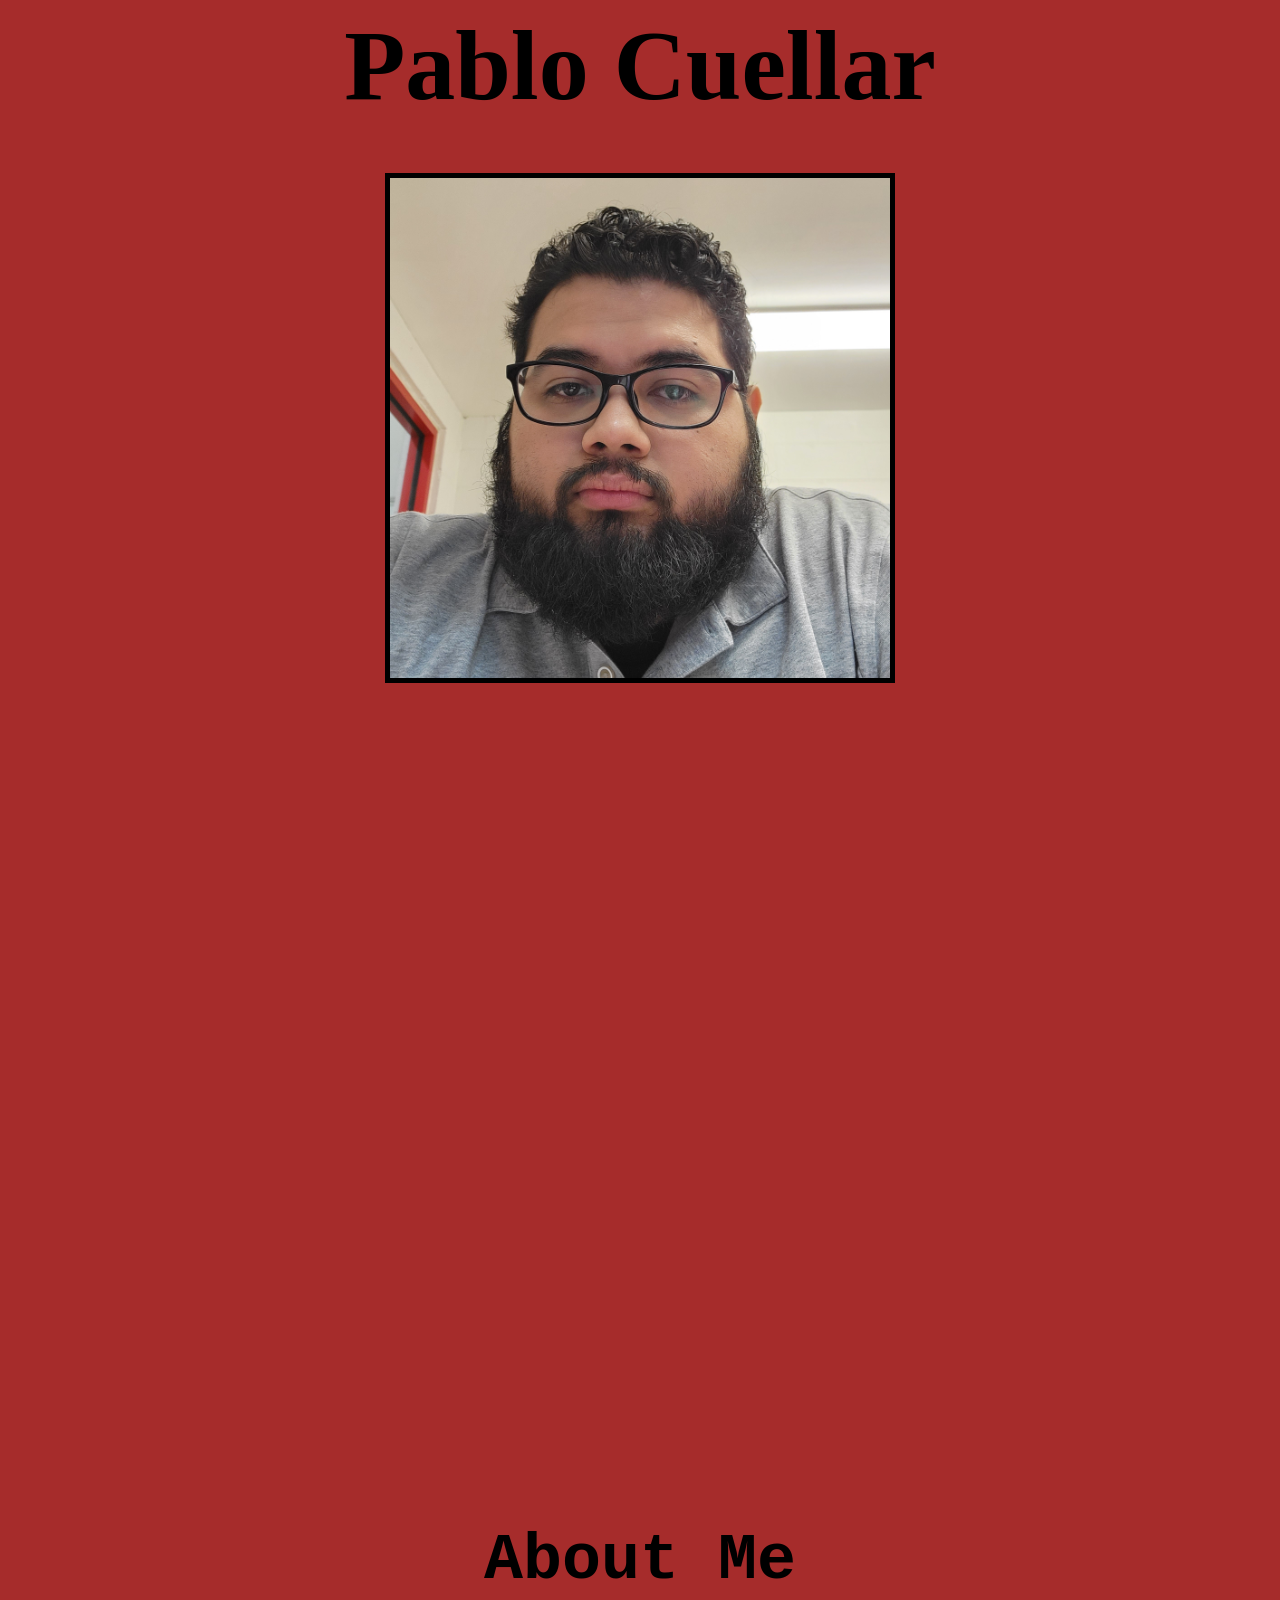
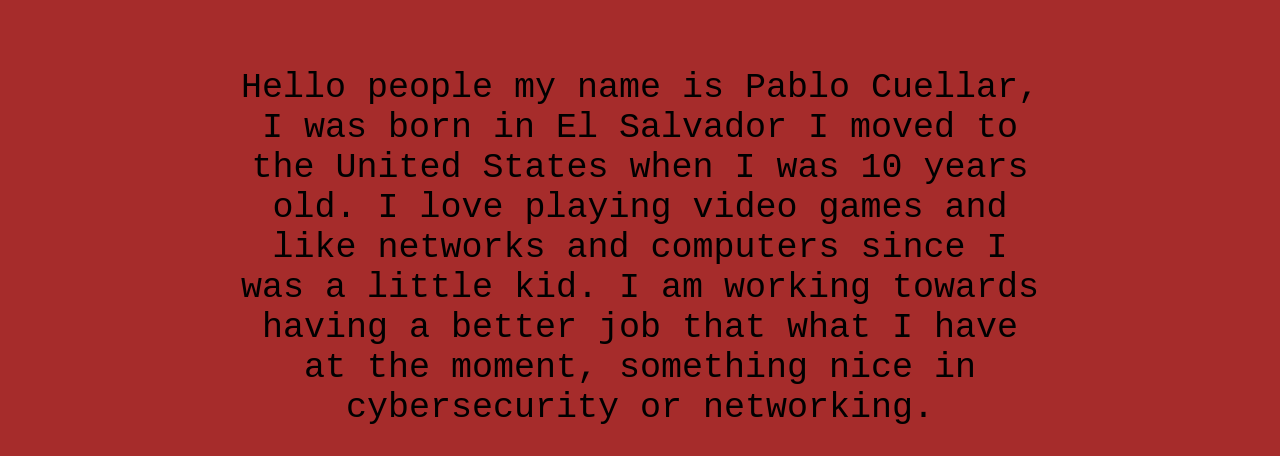
==== index.html @ 1dea9dde "Project Done Co-authored-by: Copilot <copilot@github.com>" ====
<!DOCTYPE html>
<html lang="en">
<head>
    <meta charset="UTF-8">
    <meta name="viewport" content="width=device-width, initial-scale=1.0">
    <title>Document</title>
</head>
<style>
body {
    background-color: #b22222;
}
.video-wrapper {
  position: relative;
  padding-bottom: 56.25%;
  height: 0;
  overflow: hidden;
  width: 100%;
  max-width: 960px;
}
.video-wrapper iframe {
  position: absolute;
  top: 0; left: 0;
  width: 100%; height: 100%;
  border: none;
}
</style>
<body style="display: flex; flex-direction: column; justify-content: center; align-items: center; min-height: 100vh; background-color: #A62C2B; overflow-y: auto;">
<h1 style="font-size: 100px; font-family: 'Comic Sans MS', 'Comic Sans', cursive; font-weight: italic; margin: 0 0 50px;">Pablo Cuellar</h1>
<img src="PabloC.jpg" alt="My Picture" style="width: 500px; height: 500px; object-fit: cover; margin: 0 0 80px; border: 5px solid black;">
<div class="video-wrapper">
  <iframe width="560" height="315" src="https://www.youtube.com/embed/nWm_OhIKms8?si=GQTfLHkSaRHpEKtq" title="YouTube video player" frameborder="0" allow="accelerometer; autoplay; clipboard-write; encrypted-media; gyroscope; picture-in-picture; web-share" referrerpolicy="strict-origin-when-cross-origin" allowfullscreen></iframe>
</div>
<h2 style="font-size: 65px; font-family: 'courier new', monospace; margin: 50px 20px; color: black;">About Me</h2>
<p style="font-size: 35px; font-family: 'Courier New', monospace, bold; margin: 20px 20px; color: black; max-width: 800px; text-align: center;">Hello people my name is Pablo Cuellar, I was born in El Salvador I moved to the United States when I was 10 years old. I love playing video games and like networks and computers since I was a little kid. I am working towards having a better job that what I have at the moment, something nice in cybersecurity or networking.</p>
</body>
</html>
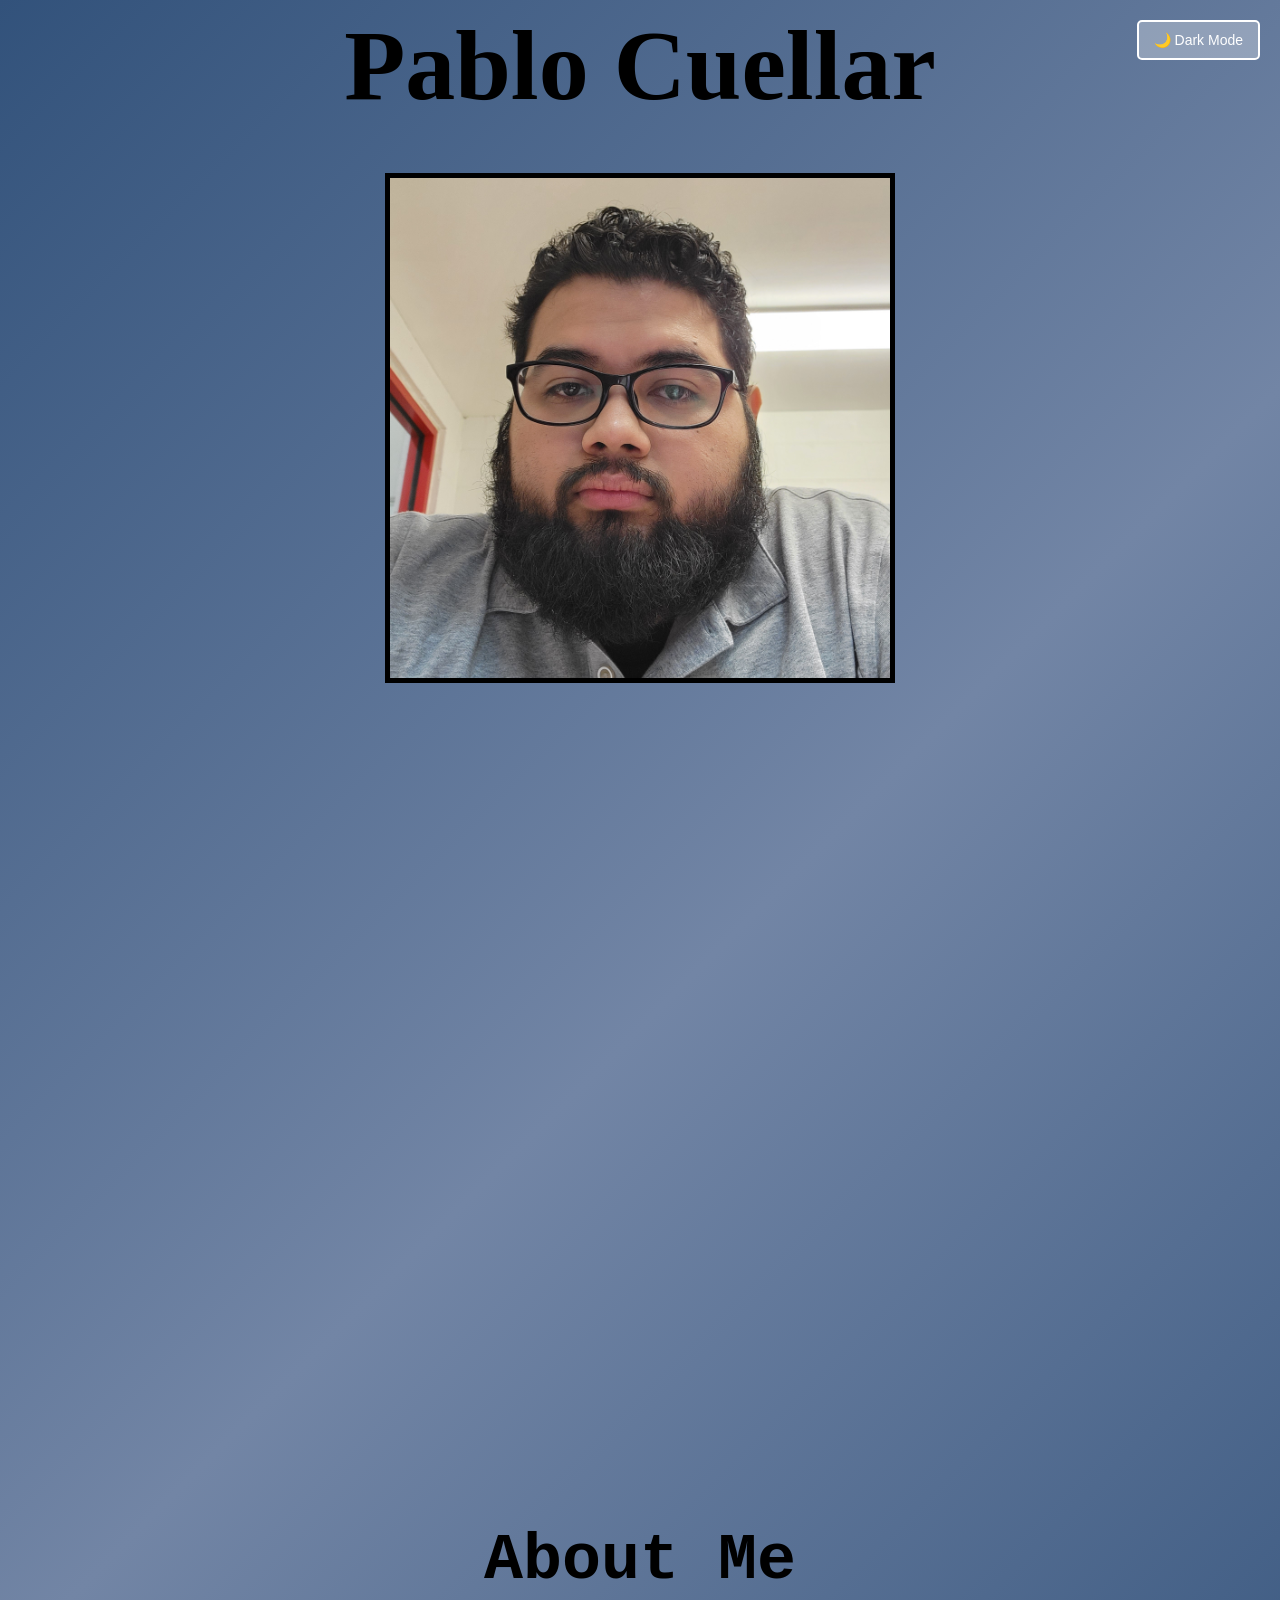
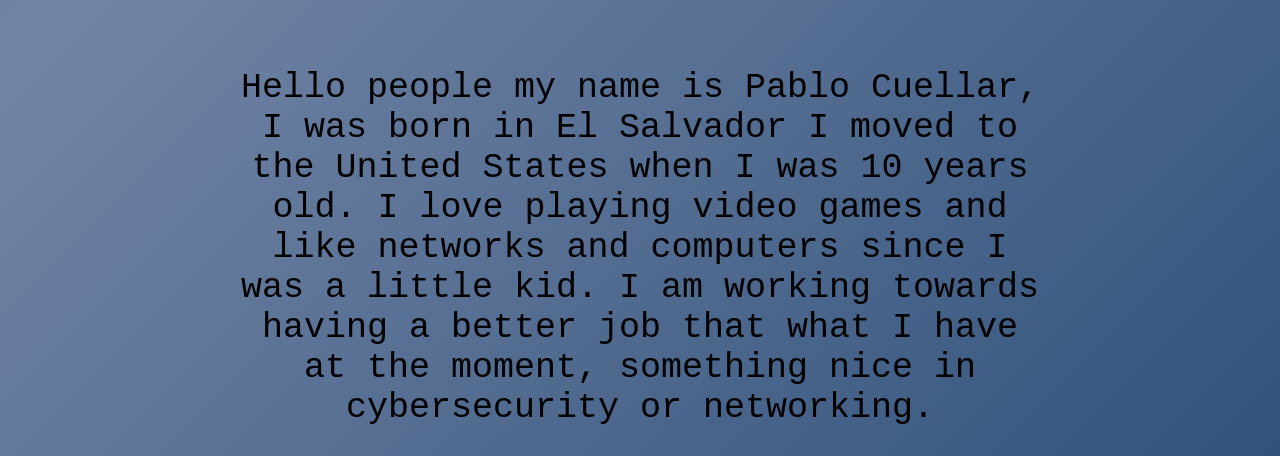
==== commit e865412e: "added dark mode Co-authored-by: Copilot <copilot@github.com>" ====
--- a/index.html
+++ b/index.html
@@ -5,32 +5,37 @@
     <meta name="viewport" content="width=device-width, initial-scale=1.0">
     <title>Document</title>
 </head>
-<style>
-body {
-    background-color: #b22222;
-}
-.video-wrapper {
-  position: relative;
-  padding-bottom: 56.25%;
-  height: 0;
-  overflow: hidden;
-  width: 100%;
-  max-width: 960px;
-}
-.video-wrapper iframe {
-  position: absolute;
-  top: 0; left: 0;
-  width: 100%; height: 100%;
-  border: none;
-}
-</style>
-<body style="display: flex; flex-direction: column; justify-content: center; align-items: center; min-height: 100vh; background-color: #A62C2B; overflow-y: auto;">
-<h1 style="font-size: 100px; font-family: 'Comic Sans MS', 'Comic Sans', cursive; font-weight: italic; margin: 0 0 50px;">Pablo Cuellar</h1>
-<img src="PabloC.jpg" alt="My Picture" style="width: 500px; height: 500px; object-fit: cover; margin: 0 0 80px; border: 5px solid black;">
+<link rel="stylesheet" href="styles.css">
+</head>
+<body>
+<button id="darkModeToggle" class="dark-mode-btn">🌙 Dark Mode</button>
+<h1>Pablo Cuellar</h1>
+<img src="PabloC.jpg" alt="My Picture">
 <div class="video-wrapper">
   <iframe width="560" height="315" src="https://www.youtube.com/embed/nWm_OhIKms8?si=GQTfLHkSaRHpEKtq" title="YouTube video player" frameborder="0" allow="accelerometer; autoplay; clipboard-write; encrypted-media; gyroscope; picture-in-picture; web-share" referrerpolicy="strict-origin-when-cross-origin" allowfullscreen></iframe>
 </div>
-<h2 style="font-size: 65px; font-family: 'courier new', monospace; margin: 50px 20px; color: black;">About Me</h2>
-<p style="font-size: 35px; font-family: 'Courier New', monospace, bold; margin: 20px 20px; color: black; max-width: 800px; text-align: center;">Hello people my name is Pablo Cuellar, I was born in El Salvador I moved to the United States when I was 10 years old. I love playing video games and like networks and computers since I was a little kid. I am working towards having a better job that what I have at the moment, something nice in cybersecurity or networking.</p>
+<h2>About Me</h2>
+<p>Hello people my name is Pablo Cuellar, I was born in El Salvador I moved to the United States when I was 10 years old. I love playing video games and like networks and computers since I was a little kid. I am working towards having a better job that what I have at the moment, something nice in cybersecurity or networking.</p>
+<script>
+const darkModeBtn = document.getElementById('darkModeToggle');
+const body = document.body;
+
+// Check if dark mode preference is saved
+if (localStorage.getItem('darkMode') === 'enabled') {
+    body.classList.add('dark-mode');
+    darkModeBtn.textContent = '☀️ Light Mode';
+}
+
+darkModeBtn.addEventListener('click', () => {
+    body.classList.toggle('dark-mode');
+    if (body.classList.contains('dark-mode')) {
+        darkModeBtn.textContent = '☀️ Light Mode';
+        localStorage.setItem('darkMode', 'enabled');
+    } else {
+        darkModeBtn.textContent = '🌙 Dark Mode';
+        localStorage.setItem('darkMode', 'disabled');
+    }
+});
+</script>
 </body>
 </html>
--- a/styles.css
+++ b/styles.css
@@ -0,0 +1,100 @@
+body {
+    display: flex;
+    flex-direction: column;
+    justify-content: center;
+    align-items: center;
+    min-height: 100vh;
+    background: linear-gradient(135deg, #32527B 0%, #7285A5 50%, #32527B 100%);
+    overflow-y: auto;
+    transition: background 0.3s ease;
+}
+
+body.dark-mode {
+    background: linear-gradient(135deg, #1a1a1a 0%, #2d2d2d 50%, #1a1a1a 100%);
+}
+
+body.dark-mode h2,
+body.dark-mode p {
+    color: #e0e0e0;
+}
+
+.dark-mode-btn {
+    position: fixed;
+    top: 20px;
+    right: 20px;
+    padding: 10px 15px;
+    background-color: rgba(255, 255, 255, 0.3);
+    border: 2px solid white;
+    color: white;
+    font-size: 14px;
+    border-radius: 5px;
+    cursor: pointer;
+    z-index: 1000;
+    transition: background-color 0.3s ease;
+}
+
+.dark-mode-btn:hover {
+    background-color: rgba(255, 255, 255, 0.5);
+}
+
+body.dark-mode .dark-mode-btn {
+    background-color: rgba(0, 0, 0, 0.3);
+    border-color: #e0e0e0;
+    color: #e0e0e0;
+}
+
+body.dark-mode .dark-mode-btn:hover {
+    background-color: rgba(0, 0, 0, 0.5);
+}
+
+.metallic-surface {
+    background: linear-gradient(135deg, #32527B 0%, #7285A5 50%, #32527B 100%);
+    border: 1px solid #253D5B;
+    border-radius: 8px;
+}
+
+h1 {
+    font-size: 100px;
+    font-family: 'Comic Sans MS', 'Comic Sans', cursive;
+    font-weight: italic;
+    margin: 0 0 50px;
+}
+
+img {
+    width: 500px;
+    height: 500px;
+    object-fit: cover;
+    margin: 0 0 80px;
+    border: 5px solid black;
+}
+
+h2 {
+    font-size: 65px;
+    font-family: 'courier new', monospace;
+    margin: 50px 20px;
+    color: black;
+}
+
+p {
+    font-size: 35px;
+    font-family: 'Courier New', monospace;
+    margin: 20px 20px;
+    color: black;
+    max-width: 800px;
+    text-align: center;
+}
+
+.video-wrapper {
+  position: relative;
+  padding-bottom: 56.25%;
+  height: 0;
+  overflow: hidden;
+  width: 100%;
+  max-width: 960px;
+}
+.video-wrapper iframe {
+  position: absolute;
+  top: 0; left: 0;
+  width: 100%; height: 100%;
+  border: none;
+}
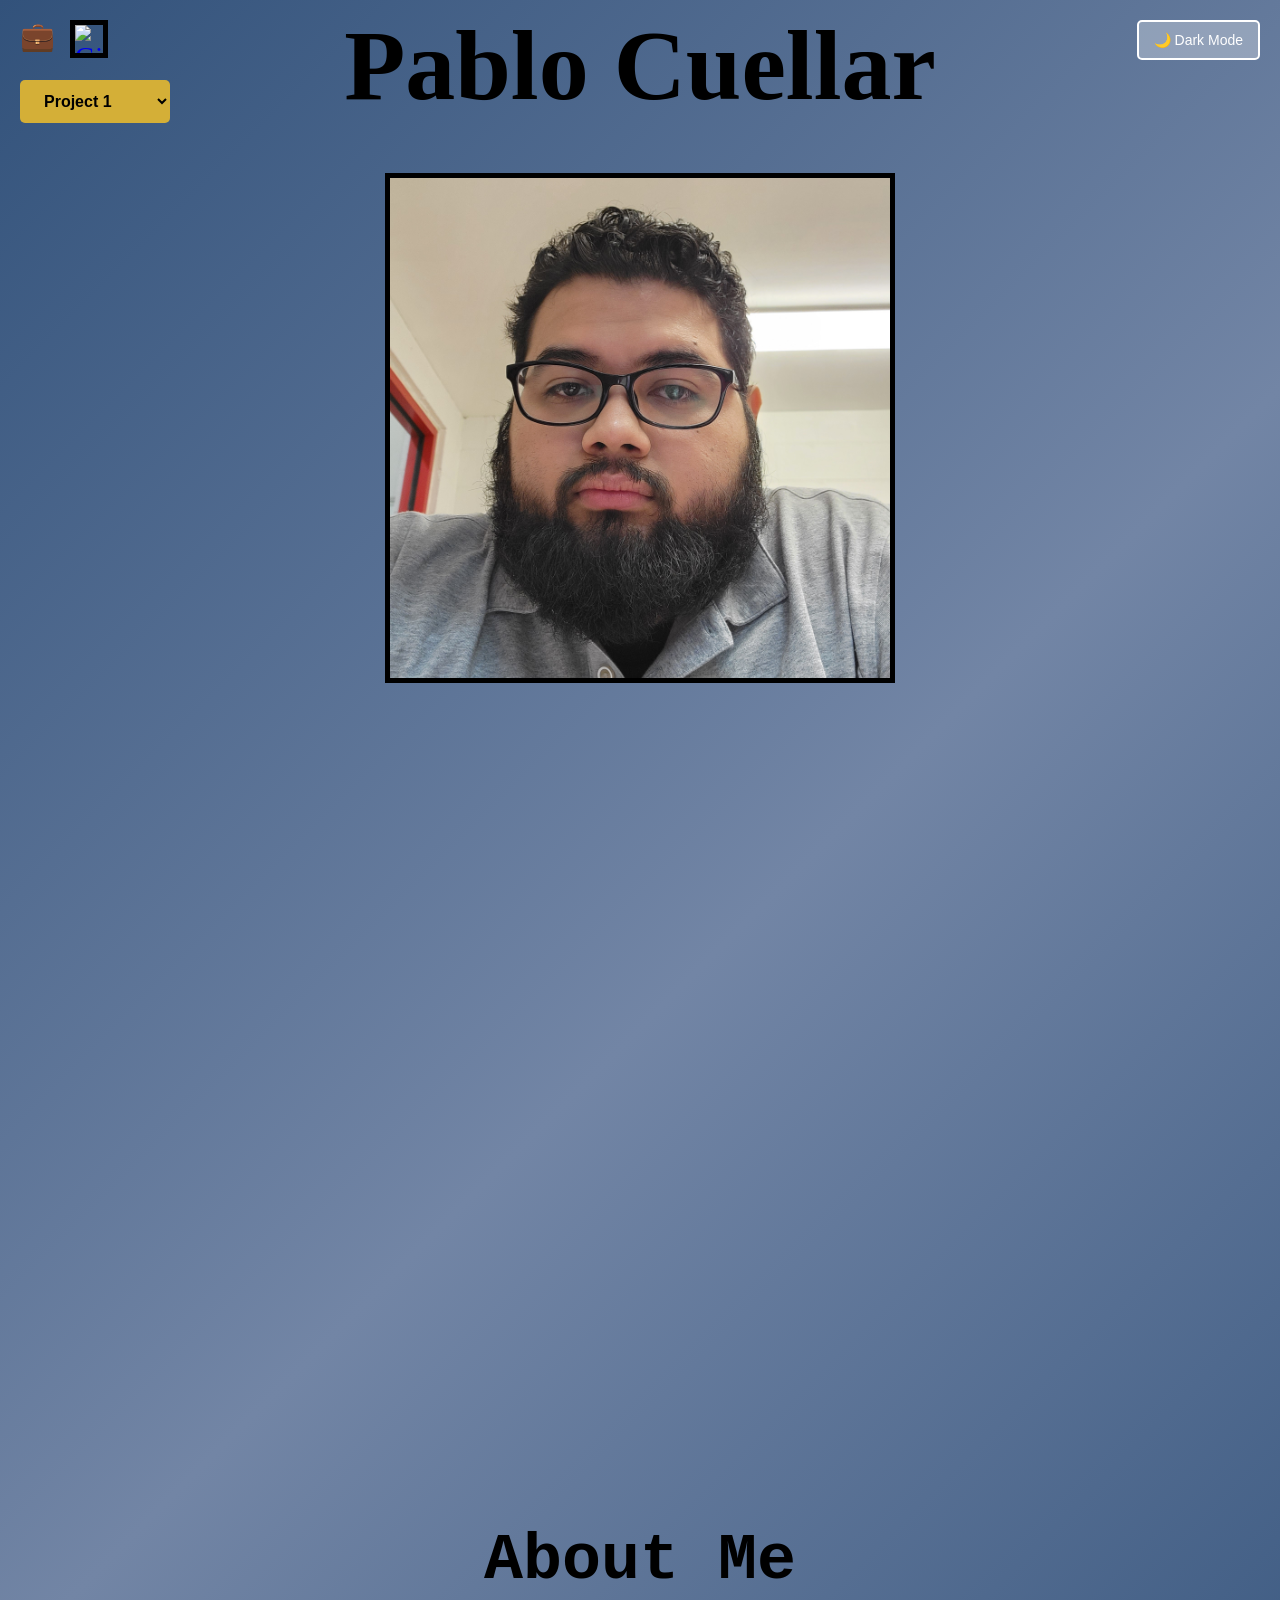
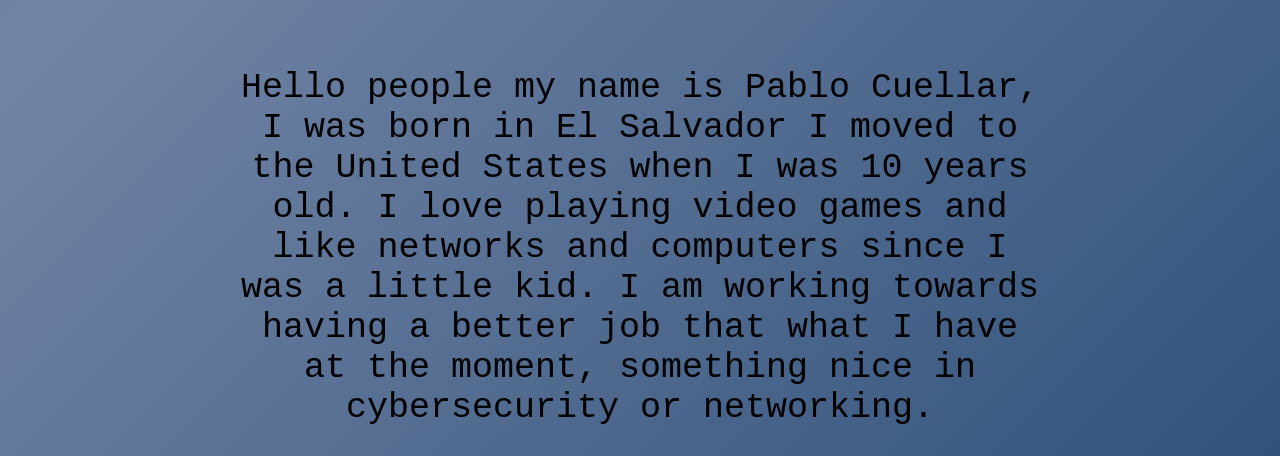
==== commit f220631a: "new features Co-authored-by: Copilot <copilot@github.com>" ====
--- a/index.html
+++ b/index.html
@@ -8,6 +8,14 @@
 <link rel="stylesheet" href="styles.css">
 </head>
 <body>
+<div class="social-icons">
+  <a href="#" class="social-link" title="LinkedIn">💼</a>
+  <a href="#" class="social-link" title="GitHub"><img src="github_invertocat_black.png" alt="GitHub" class="github-icon"></a>
+</div>
+<select id="projectsDropdown" class="projects-dropdown">
+  <option value="project1.html">Project 1</option>
+  <option value="project2.html">Project 2</option>
+</select>
 <button id="darkModeToggle" class="dark-mode-btn">🌙 Dark Mode</button>
 <h1>Pablo Cuellar</h1>
 <img src="PabloC.jpg" alt="My Picture">
@@ -19,6 +27,7 @@
 <script>
 const darkModeBtn = document.getElementById('darkModeToggle');
 const body = document.body;
+const projectsDropdown = document.getElementById('projectsDropdown');
 
 // Check if dark mode preference is saved
 if (localStorage.getItem('darkMode') === 'enabled') {
@@ -36,6 +45,13 @@
         localStorage.setItem('darkMode', 'disabled');
     }
 });
+
+// Handle projects dropdown navigation
+projectsDropdown.addEventListener('change', (e) => {
+    if (e.target.value) {
+        window.location.href = e.target.value;
+    }
+});
 </script>
 </body>
 </html>
--- a/styles.css
+++ b/styles.css
@@ -19,7 +19,7 @@
 }
 
 .dark-mode-btn {
-    position: fixed;
+    position: absolute;
     top: 20px;
     right: 20px;
     padding: 10px 15px;
@@ -45,6 +45,68 @@
 
 body.dark-mode .dark-mode-btn:hover {
     background-color: rgba(0, 0, 0, 0.5);
+}
+
+.social-icons {
+    position: absolute;
+    top: 20px;
+    left: 20px;
+    display: flex;
+    gap: 15px;
+    z-index: 1000;
+}
+
+.social-link {
+    font-size: 28px;
+    text-decoration: none;
+    transition: transform 0.3s ease;
+}
+
+.social-link:hover {
+    transform: scale(1.2);
+}
+
+.github-icon {
+    width: 28px;
+    height: 28px;
+    display: block;
+}
+
+.projects-dropdown {
+    position: absolute;
+    top: 80px;
+    left: 20px;
+    padding: 12px 20px;
+    background-color: #d4af37;
+    border: none;
+    color: black;
+    border-radius: 5px;
+    cursor: pointer;
+    font-size: 16px;
+    font-weight: bold;
+    min-width: 150px;
+    transition: background-color 0.3s ease, transform 0.3s ease;
+    z-index: 1000;
+}
+
+.projects-dropdown:hover {
+    background-color: #e5c158;
+    transform: scale(1.05);
+}
+
+.projects-dropdown option {
+    background-color: white;
+    color: black;
+    padding: 10px;
+}
+
+body.dark-mode .projects-dropdown {
+    background-color: #b8860b;
+    color: black;
+}
+
+body.dark-mode .projects-dropdown:hover {
+    background-color: #d4af37;
 }
 
 .metallic-surface {
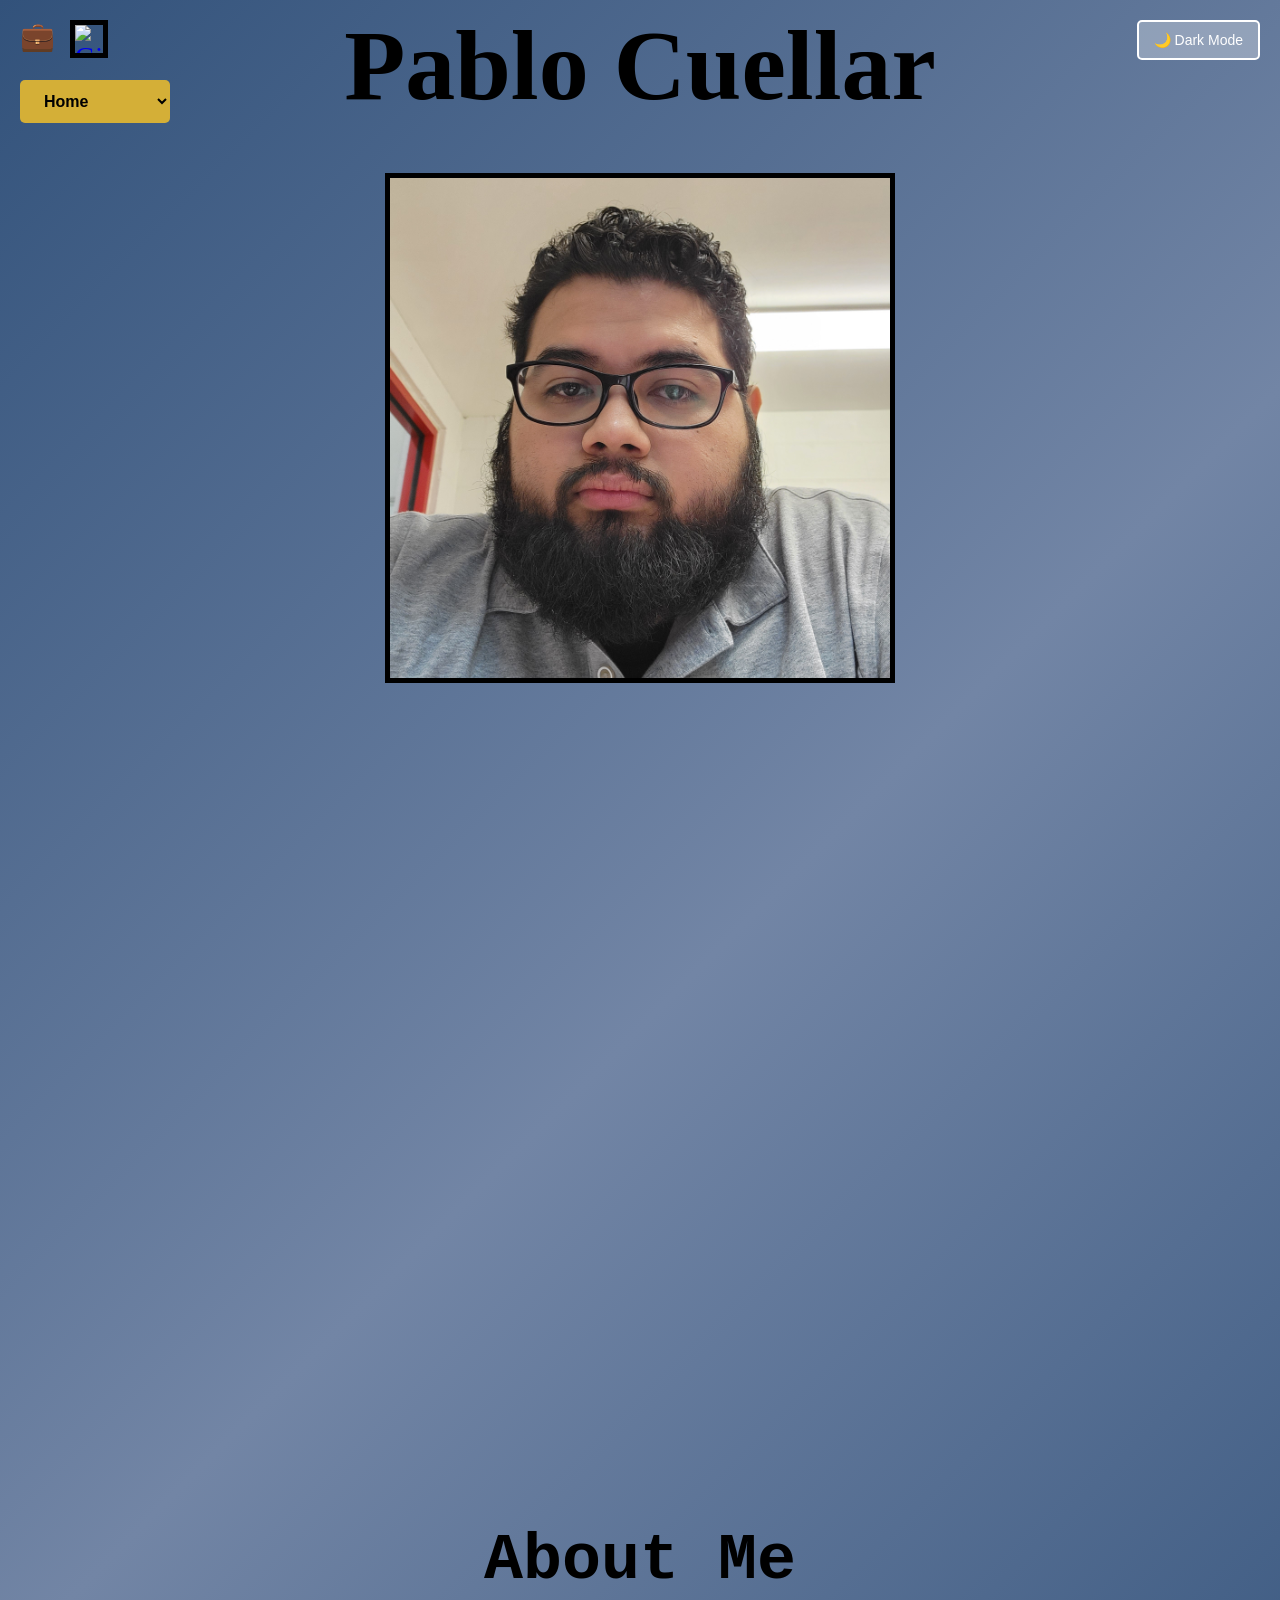
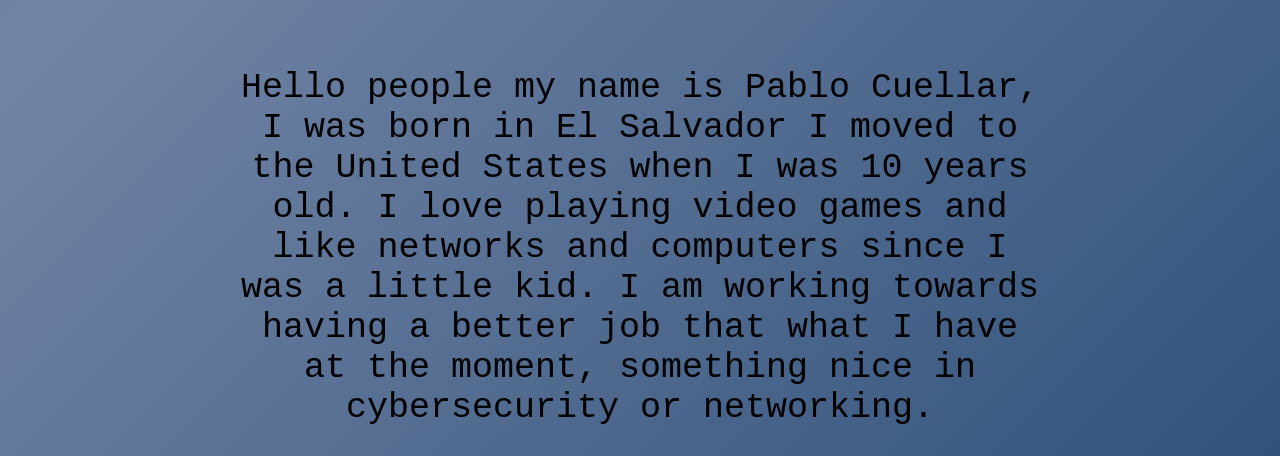
==== commit a7aced5e: "dropdown menu" ====
--- a/index.html
+++ b/index.html
@@ -10,9 +10,10 @@
 <body>
 <div class="social-icons">
   <a href="#" class="social-link" title="LinkedIn">💼</a>
-  <a href="#" class="social-link" title="GitHub"><img src="github_invertocat_black.png" alt="GitHub" class="github-icon"></a>
+  <a href="https://github.com/PabloA9904" class="social-link" title="GitHub"><img src="github_invertocat_black.png" alt="GitHub" class="github-icon"></a>
 </div>
 <select id="projectsDropdown" class="projects-dropdown">
+    <option value="index.html">Home</option>
   <option value="project1.html">Project 1</option>
   <option value="project2.html">Project 2</option>
 </select>
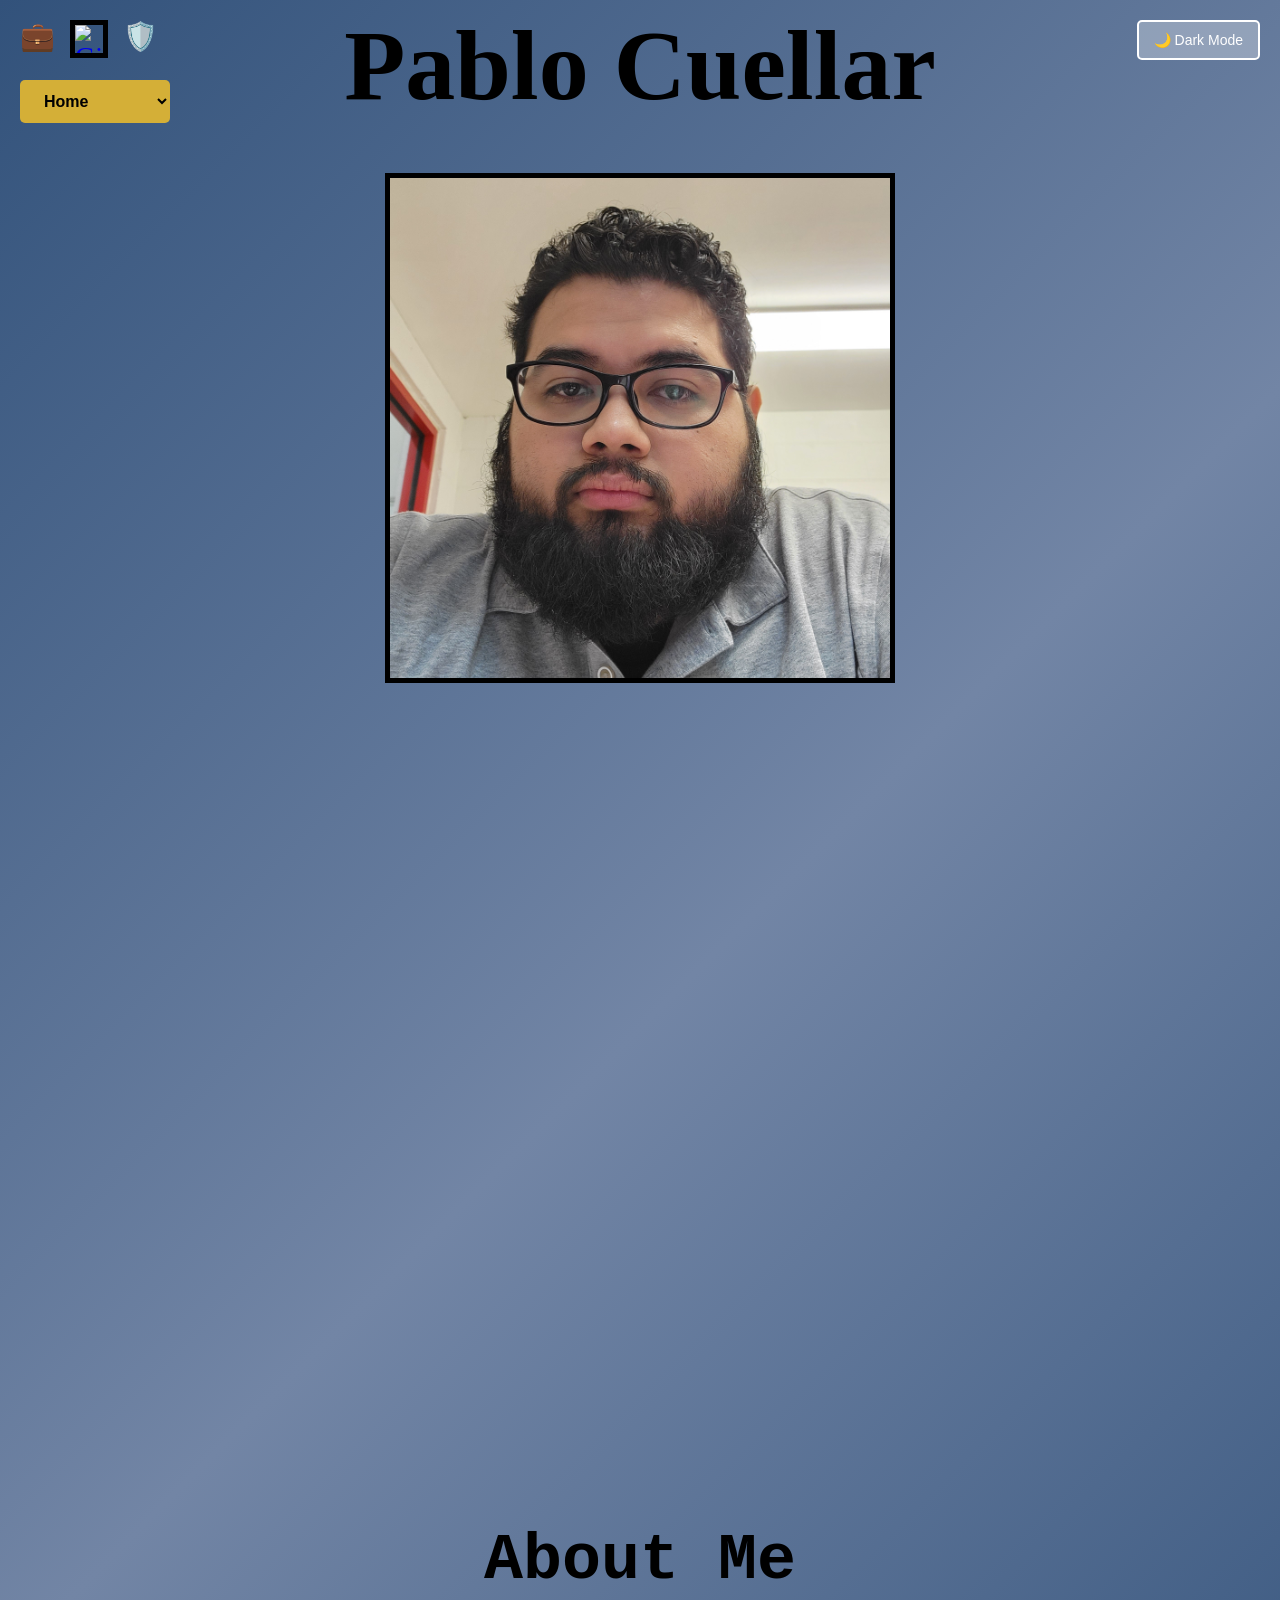
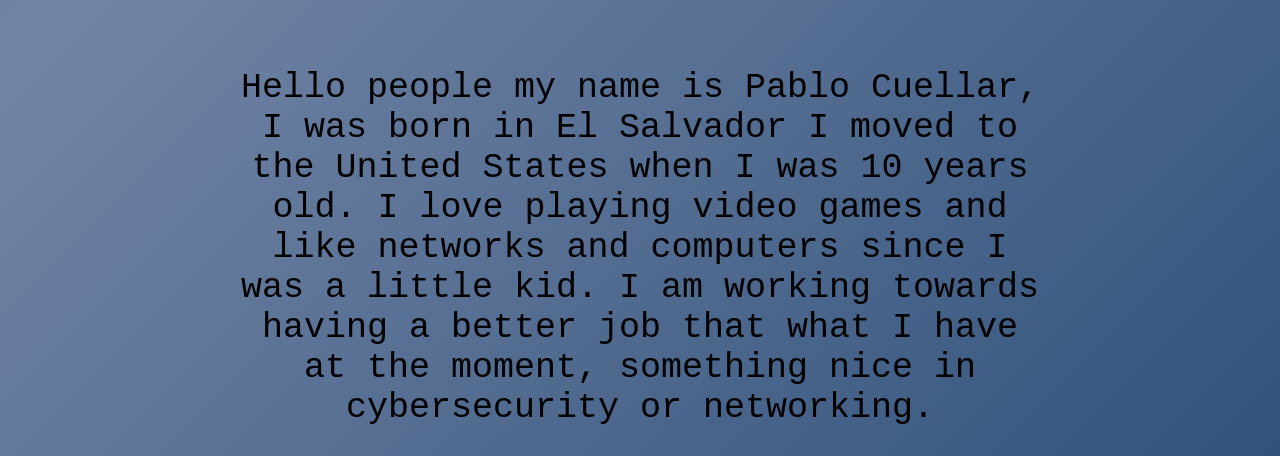
==== commit e10b0463: "added csn190 and updated style for boht project pages Co-authored-by: Copilot <copilot@github.com>" ====
--- a/index.html
+++ b/index.html
@@ -9,13 +9,14 @@
 </head>
 <body>
 <div class="social-icons">
-  <a href="#" class="social-link" title="LinkedIn">💼</a>
-  <a href="https://github.com/PabloA9904" class="social-link" title="GitHub"><img src="github_invertocat_black.png" alt="GitHub" class="github-icon"></a>
+  <a href="#" class="social-link" title="LinkedIn" target="_blank">💼</a>
+  <a href="https://github.com/PabloA9904" class="social-link" title="GitHub" target="_blank"><img src="github_invertocat_black.png" alt="GitHub" class="github-icon"></a>
+  <a href="https://tryhackme.com/p/pcuellar13" class="social-link" title="TryHackMe" target="_blank">🛡️</a>
 </div>
 <select id="projectsDropdown" class="projects-dropdown">
     <option value="index.html">Home</option>
-  <option value="project1.html">Project 1</option>
-  <option value="project2.html">Project 2</option>
+  <option value="project1.html">Wild Life Species Identifier</option>
+  <option value="project2.html">What is a firewall and how it helps protect network?</option>
 </select>
 <button id="darkModeToggle" class="dark-mode-btn">🌙 Dark Mode</button>
 <h1>Pablo Cuellar</h1>
--- a/styles.css
+++ b/styles.css
@@ -84,9 +84,13 @@
     cursor: pointer;
     font-size: 16px;
     font-weight: bold;
-    min-width: 150px;
+    width: 150px;
+    max-width: 150px;
     transition: background-color 0.3s ease, transform 0.3s ease;
     z-index: 1000;
+    white-space: nowrap;
+    overflow: hidden;
+    text-overflow: ellipsis;
 }
 
 .projects-dropdown:hover {
